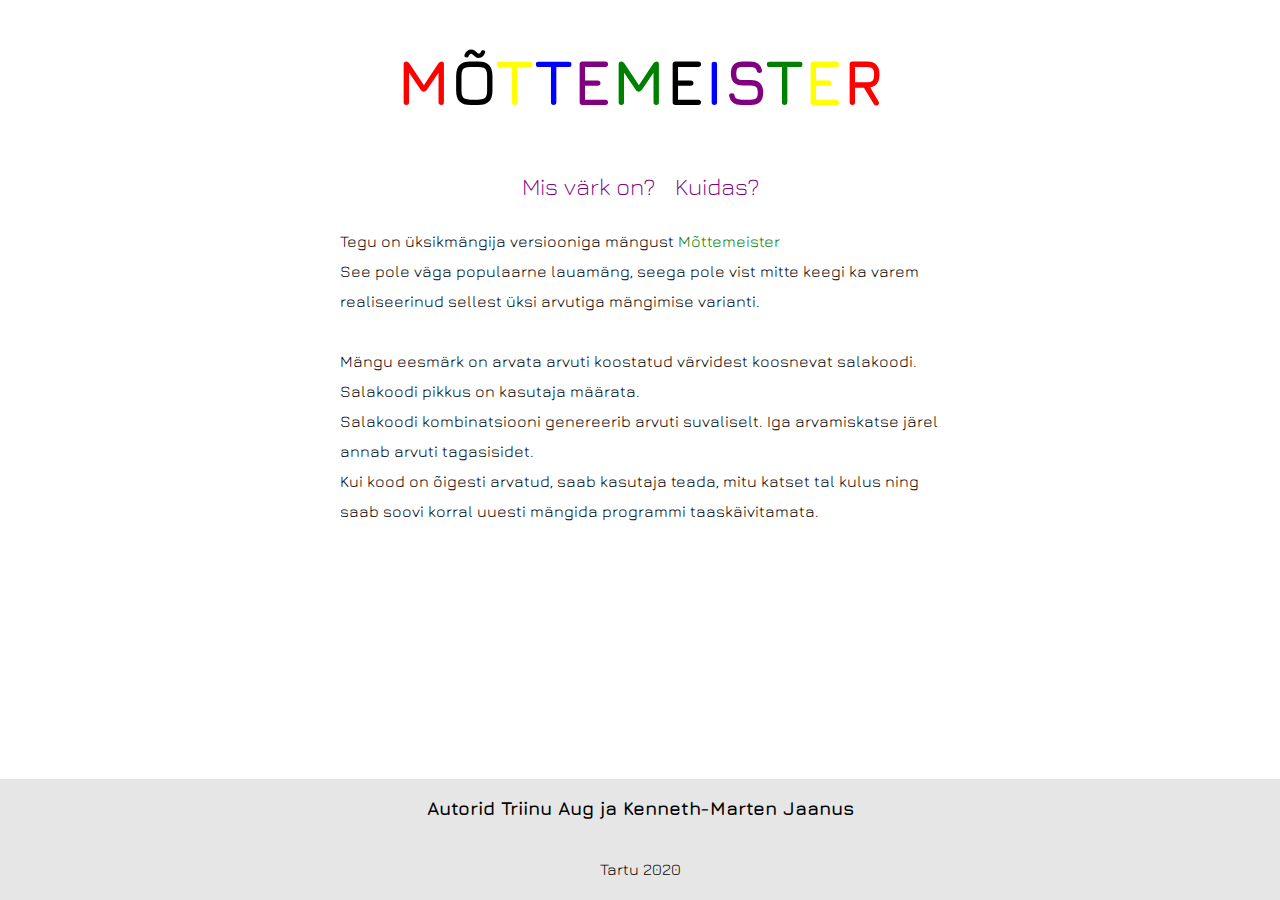
==== index.html @ d8232b8a "Add files via upload" ====
<!DOCTYPE html>
<html lang="et">

	<head>
		<meta charset="UTF-8">
		<meta name="author" content="Triinu Aug">
		<meta name="description" content="Mõttemeister, mis?">
		<meta name="viewport" content="width=device-width, initial-scale=1.0" />
		
		<title>Mõttemeister</title>
		
		<link rel="stylesheet" href="mõttemeister-style.css">
		
		<link href="https://fonts.googleapis.com/css2?family=Jura:wght@300;400;700&display=swap" rel="stylesheet">

	</head>
	
	<body>
	
		<header>
		
			<h1><span class="punane">M</span>Õ<span class="kollane">T</span><span class="sinine">T</span><span class="lilla">E</span><span class="roheline">M</span>E<span class="sinine">I</span><span class="lilla">S</span><span class="roheline">T</span><span class="kollane">E</span><span class="punane">R</span></h1>
			
			<div class="menüü">
				<a href="index.html">Mis värk on?</a>
				
				<a href="kuidas.html">Kuidas?</a>
			</div>
		
		</header>
		
		<main>
		
		<!--	<h2>Mis värk on?</h2> -->
			
			<p>Tegu on üksikmängija versiooniga mängust <a href="https://www.rahvaraamat.ee/p/magnetmäng-mõttemeister/622112/et?ean=4744174010088">Mõttemeister</a><br>
			See pole väga populaarne lauamäng, seega pole vist mitte keegi ka varem realiseerinud sellest üksi arvutiga mängimise varianti.<br> <br>
			Mängu eesmärk on arvata arvuti koostatud värvidest koosnevat salakoodi. Salakoodi pikkus on kasutaja määrata.<br>
			Salakoodi kombinatsiooni genereerib arvuti suvaliselt. Iga arvamiskatse järel annab arvuti tagasisidet.<br>
			Kui kood on õigesti arvatud, saab kasutaja teada, mitu katset tal kulus ning saab soovi korral uuesti mängida programmi taaskäivitamata.</p>
		
		
		</main>
		
		<footer>
		
			<h3>Autorid Triinu Aug ja Kenneth-Marten Jaanus</h3>
			
			<p>Tartu 2020</p>
		
		</footer>
	
	</body>
</html>
---- mõttemeister-style.css ----
html, body {
	margin: 0;
	padding: 0;
	height: auto;
	width: auto;
	font-family: 'Jura', sans-serif;
}

body {
	width: 100%;
	min-height: 100vh;
	position: relative;
}




header, main, footer {
	display: flex;
	justify-content: center;
	align-items: center;
	flex-direction: column;
	
}

h1 {
	font-weight: 700;
	font-size: 400%;
}

.punane {
	color: red;
}

.roheline {
	color: green;
}

.sinine {
	color: blue;
}

.kollane {
	color: yellow;
}

.lilla {
	color: purple;
}

.menüü {
	display: flex;
	justify-content: center;
	align-items: center;
}

.menüü a {
	font-weight: 300;
	font-size: 150%;
	color: purple;
	text-decoration: none;
	padding: 10px;
}

.menüü a:hover {
	font-size: 180%;
}


p {
	max-width: 600px;
	line-height: 30px;
}

p a {
	color: green;
	text-decoration: none;
}

p a:hover {
	color: purple;
}



.swiper-container {
	max-width: 500px;
	width: 100%;
	height: auto;
	margin-bottom: 150px;
}
.swiper-slide img {
	width: 100%;
	object-fit: cover;
}

.swiper-button-next {
	color: green!important;
}

.swiper-button-prev {
	color: green!important;
}

.container {
	max-width: 800px;
}

@media only screen and (max-width: 960px) {
	.container {
		padding-left: 18px;
		padding-right: 18px;
	}
}


footer {
	position: absolute;
	bottom: 0;
	width: 100%;
	margin-top: 50px;
	background-color: #e6e6e6;
}
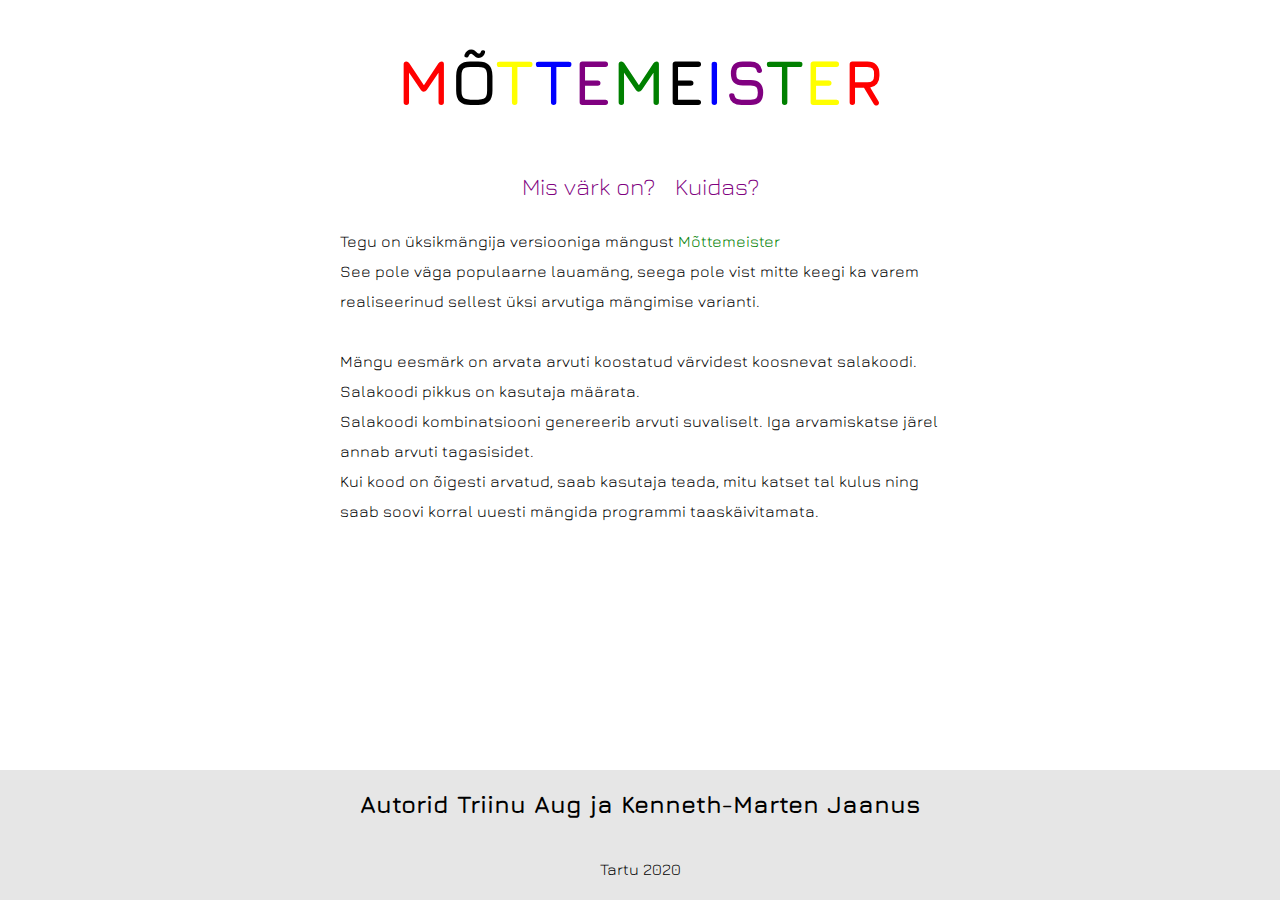
==== commit 983c1bec: "Add files via upload" ====
--- a/index.html
+++ b/index.html
@@ -30,8 +30,6 @@
 		</header>
 		
 		<main>
-		
-		<!--	<h2>Mis värk on?</h2> -->
 			
 			<p>Tegu on üksikmängija versiooniga mängust <a href="https://www.rahvaraamat.ee/p/magnetmäng-mõttemeister/622112/et?ean=4744174010088">Mõttemeister</a><br>
 			See pole väga populaarne lauamäng, seega pole vist mitte keegi ka varem realiseerinud sellest üksi arvutiga mängimise varianti.<br> <br>
@@ -44,7 +42,7 @@
 		
 		<footer>
 		
-			<h3>Autorid Triinu Aug ja Kenneth-Marten Jaanus</h3>
+			<h2>Autorid Triinu Aug ja Kenneth-Marten Jaanus</h2>
 			
 			<p>Tartu 2020</p>
 		
--- a/mõttemeister-style.css
+++ b/mõttemeister-style.css
@@ -118,6 +118,31 @@
 	position: absolute;
 	bottom: 0;
 	width: 100%;
-	margin-top: 50px;
+	margin-top: 20px;
 	background-color: #e6e6e6;
 }
+
+
+@media only screen and (max-width: 720px) {
+	h1 {
+		padding-top: 30px;
+		font-size: 260%;
+	}
+	
+	.menüü a {
+		font-size: 120%;
+	}
+	
+	.menüü a:hover {
+		font-size: 140%;
+	}
+	
+	p {
+		max-width: 320px;
+	}
+
+	
+	h2 {
+		font-size: 90%;
+	}
+}
